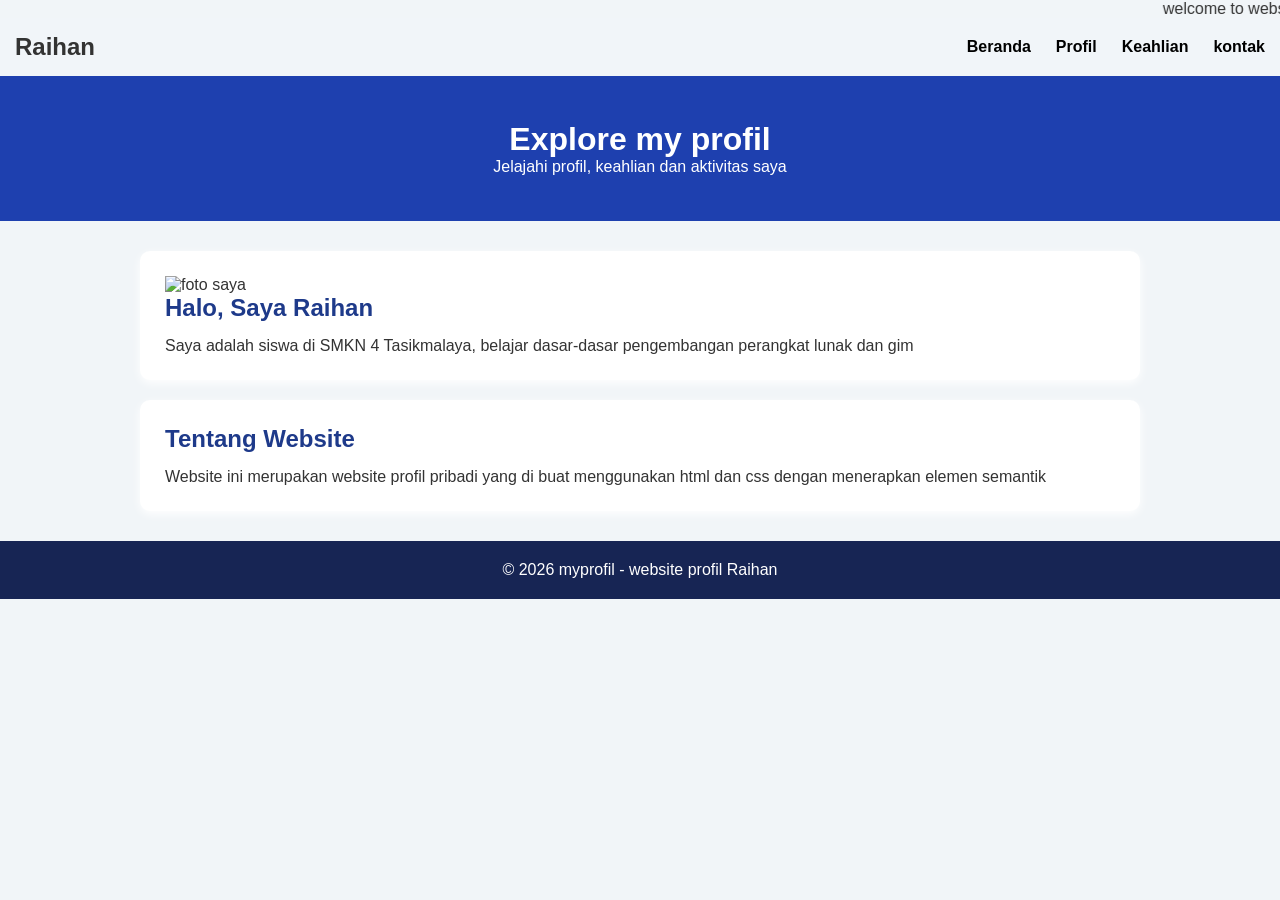
==== index.html @ f5283c7a "Add files via upload" ====
<!DOCTYPE! html>
 <html>
   <head>
     <meta charset="UTF-8">
  <meta name="viewpert" content="width,initial-scaler=1.0">
  <title>Documen</title>
       <marquee>welcome to website Raihan</marquee>
       <link rel="stylesheet" href="style.css">
   </head>
   <body>
     <nav>
       <h1>Raihan</h1>
       <ul>
         <li><a href="index.html">Beranda</a></li>
         <li><a href="profil.html">Profil</a></li>
        <li><a href="keahlian.html">Keahlian</a></li>
         <li><a href="kontak.html">kontak</a></li>
       </ul>
     </nav>
     <header>
       <h1>Explore my profil</h1>
       <p>Jelajahi profil, keahlian dan aktivitas saya</p>
     </header>
     <main>
       <section>
         <img src="gambar/gambar.jpg" alt="foto saya"/>
           <h2>Halo, Saya Raihan</h2>
         <p>Saya adalah siswa di SMKN 4 Tasikmalaya, belajar dasar-dasar pengembangan perangkat lunak dan gim</p>
       </section>
       <section>
         <h2>Tentang Website</h2>
         <p>Website ini merupakan website profil pribadi yang di buat menggunakan html dan css dengan menerapkan elemen semantik</p>
       </section>
     </main>
     <footer>
       <p>&copy; 2026 myprofil - website profil Raihan</p>
     </footer>
     
   </body>
---- style.css ----
*{
  margin: 0;
  padding: 0;
  box-sizing: border-box;
}
body{
  font-family: arial, Helvetica, sans-serif;
background-color:#f1f5f8;
color: #333;
line-height: 1,6;
}

nav{
  background-color:#f1f5f9;
  padding: 15px;
  display: flex;
  justify-content: space-between;
  align-items: center;
  position: sticky;
  top: 0;
  z-index: 100;
}
nav a{
  color: lab(0% 0 0);
  text-decoration: none;
  font-weight: bold;
}
nav ul{
  list-style: none;
  display: flex;
  gap: 25px;
}
nav a:hover,
nav a:aktif{
  background-color: #3b82f6;
  border-radius: 5px;
}
header{
  background-color: #1e40af;
  color: white;
  text-align: center;
padding: 45px 20px;
}
main{
  width: 85%;
  max-width: 1000px;
  margin: 30px auto;
}
section,article{
  background: white;
  padding: 25px;
  margin-bottom: 20px;
  border-radius: 10px;
  box-shadow: 0 3px 10px white;
}
h2{
  color: #1e3a8a;
  margin-bottom: 15px;
}
h3{
  color:#2563eb;
  margin-bottom: 10px;
}
.format img,figure img{
  width: 170px;
  height: 170px;
  object-fit: cover;
  border-radius: 50%;
  margin-bottom: 15px;
}
footer{
  background-color: #172554;
  color: white;
  text-align: center;
  padding: 20px;
}
table{
  width: 100%;
  border-collapse: collapse;
}
th, td{
  padding: 12px;
  border: 1px solid #ddd;
  text-align: left;
}
th{
  background-color: #dbeafe;
}
label{
  display: block;
  margin-top: 12px;
}
input, textarea{
  width: 100%;
  padding: 10%;
  margin-top: 5px;
  border: 1px solid #ccc;
  border-radius: 5px;
  font-family: Arial;
}
@media (max-width:600px){
  main{
    width: 95%;
  }
  nav a{
    display: flex;
  }
  header{
    padding: 25px,
  }
}
bottom{
  background-color:#2563eb;
  color: aliceblue;
  padding: 10px 30px;
border-radius: 5px;
}
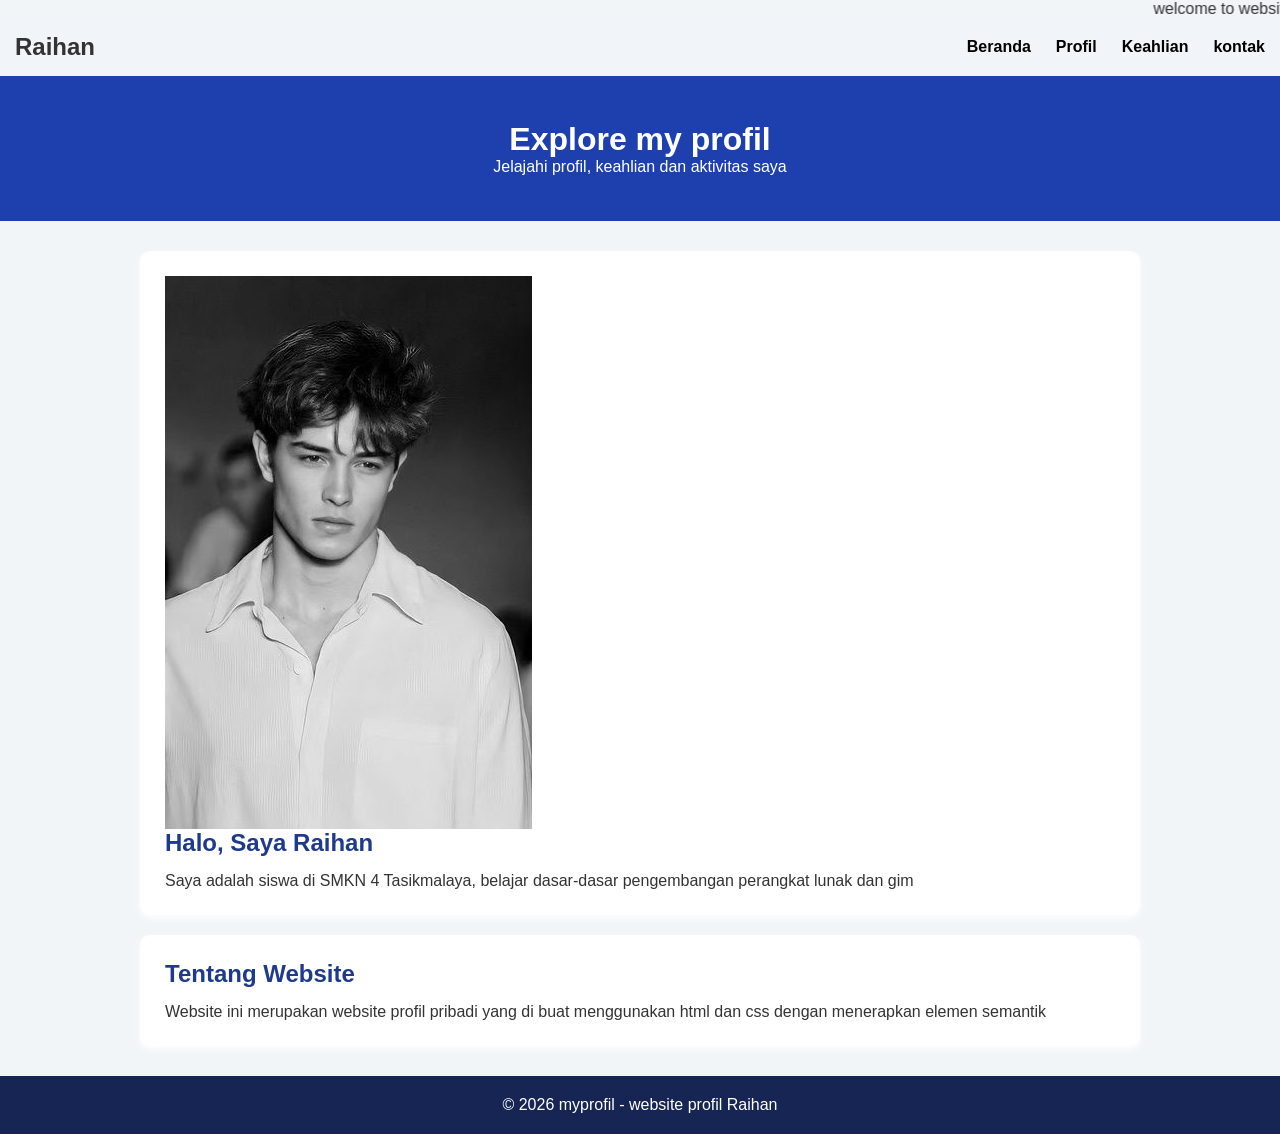
==== commit 4cbcadfd: "Update index.html" ====
--- a/index.html
+++ b/index.html
@@ -23,7 +23,7 @@
      </header>
      <main>
        <section>
-         <img src="gambar/gambar.jpg" alt="foto saya"/>
+         <img src="gambar.jpg" alt="foto saya"/>
            <h2>Halo, Saya Raihan</h2>
          <p>Saya adalah siswa di SMKN 4 Tasikmalaya, belajar dasar-dasar pengembangan perangkat lunak dan gim</p>
        </section>
@@ -36,4 +36,4 @@
        <p>&copy; 2026 myprofil - website profil Raihan</p>
      </footer>
      
-   </body>+   </body>
